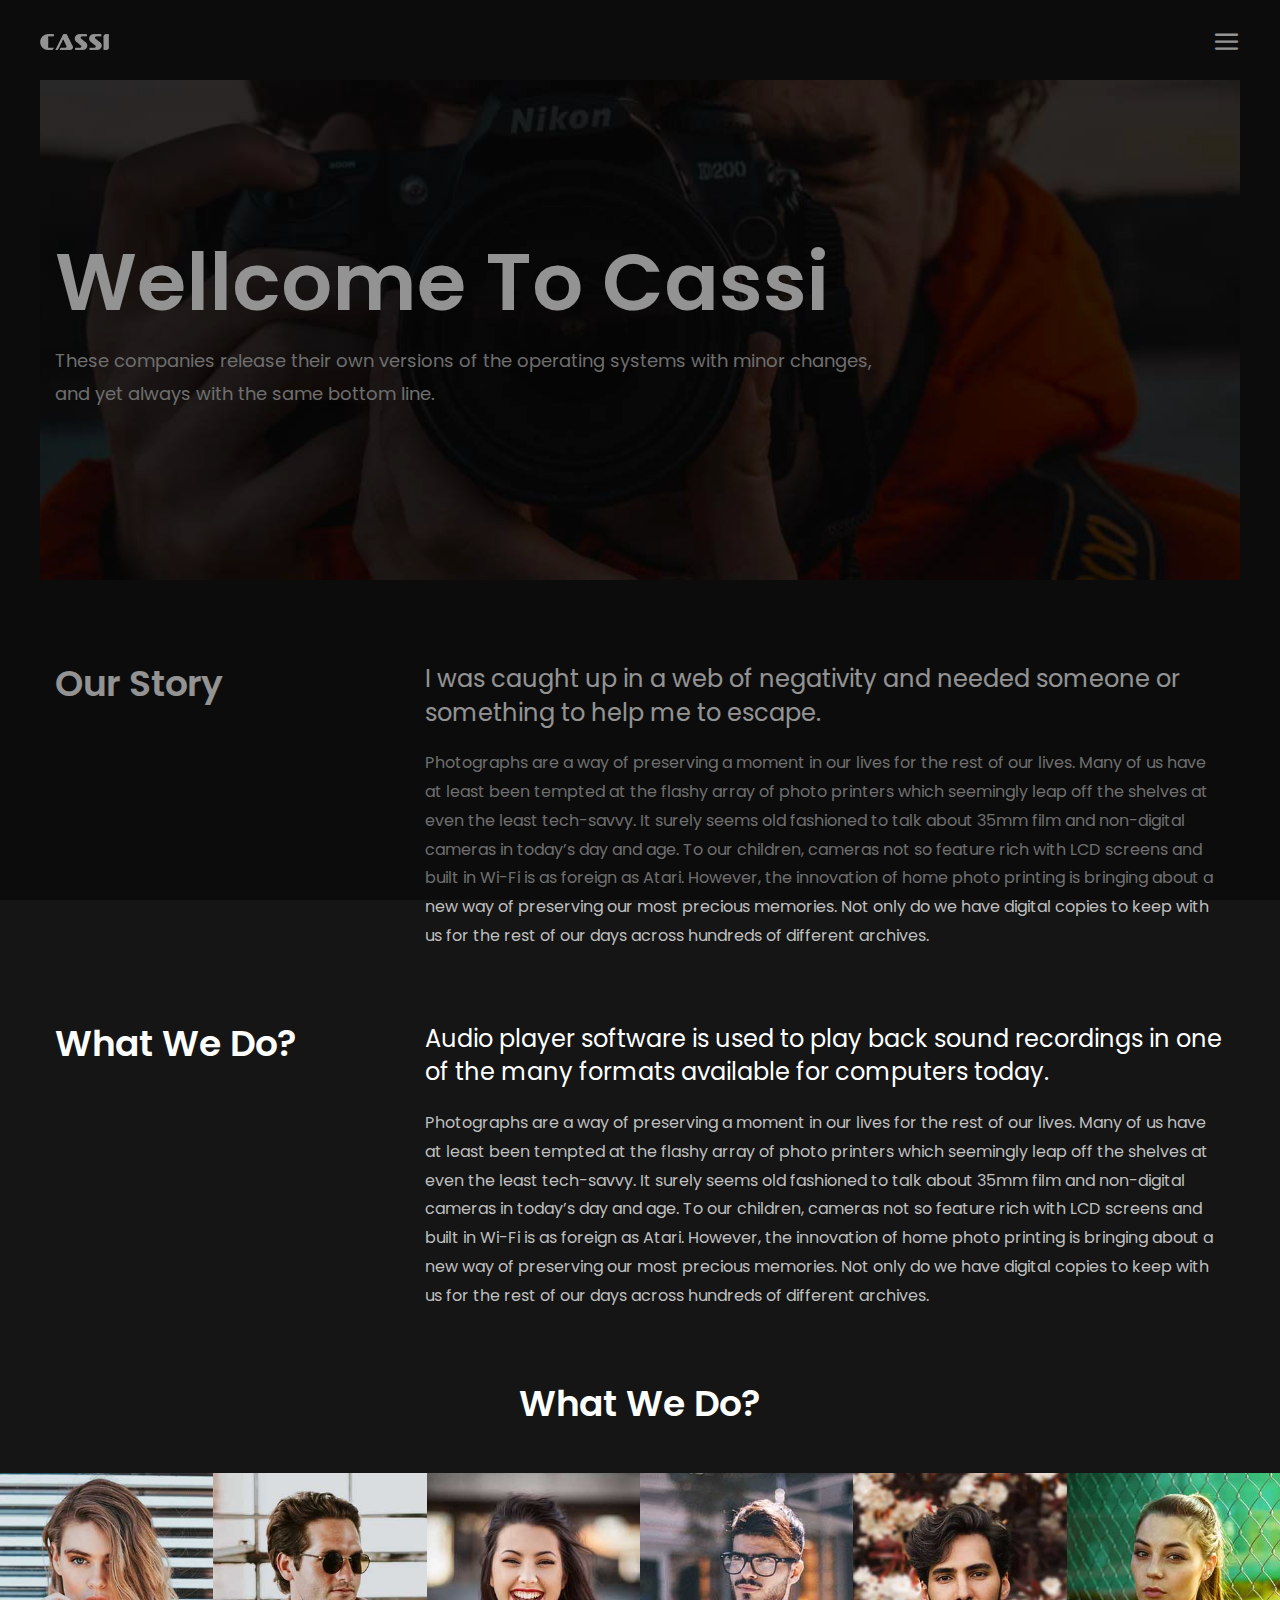
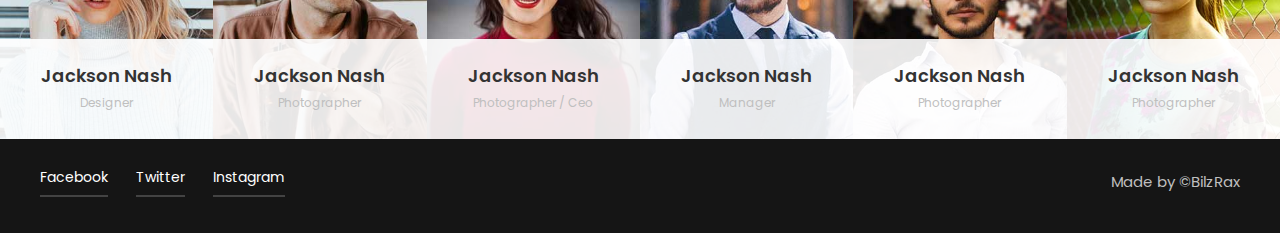
==== about.html @ 98f97e9f "Initial commit" ====
<!DOCTYPE html>
<html lang="zxx">
<head>
	<title>Cassi | Photo Studio HTML Template</title>
	<meta charset="UTF-8">
	<meta name="description" content="Cassi Photo Studio HTML Template">
	<meta name="keywords" content="photo, html">
	<meta name="viewport" content="width=device-width, initial-scale=1.0">
	<!-- Stylesheets -->
	<link rel="stylesheet" href="css/bootstrap.min.css"/>
	<link rel="stylesheet" href="css/font-awesome.min.css"/>
	<link rel="stylesheet" href="css/elegant-icons.css"/>

	<!-- Main Stylesheets -->
	<link rel="stylesheet" href="css/style.css"/>


	<!--[if lt IE 9]>
		<script src="https://oss.maxcdn.com/html5shiv/3.7.2/html5shiv.min.js"></script>
		<script src="https://oss.maxcdn.com/respond/1.4.2/respond.min.js"></script>
	<![endif]-->

</head>
<body>
	<!-- Page Preloder -->
	<div id="preloder">
		<div class="loader"></div>
	</div>

	<!-- Offcanvas Menu Section -->
	<div class="offcanvas-menu-wrapper">
		<div class="menu-header">
			<a href="./index.html" class="site-logo">
				<img src="img/logo.png" alt="">
			</a>
			<div class="menu-switch" id="menu-canvas-close">
				<i class="icon_close"></i>
			</div>
		</div>
		<ul class="main-menu">
			<li><a href="index.html" >Home</a></li>
			<li><a href="gallery.html">Gallery</a></li>
			<li><a href="blog.html">Blog</a></li>
			<li><a href="about.html" class="active">About</a></li>
			<li><a href="contact.html">Contact</a></li>
		</ul>
		<div class="menu-footer">
			<div class="footer-social">
				<a href="#">Facebook</a>
				<a href="#">Twitter</a>
				<a href="#">Instagram</a>
			</div>
			<div class="copyright"><p><!-- Link back to Colorlib can't be removed. Template is licensed under CC BY 3.0. -->
  Copyright &copy;<script>document.write(new Date().getFullYear());</script> All rights reserved | This template is made with <i class="icon-heart color-danger" aria-hidden="true"></i> by <a href="https://colorlib.com" target="_blank">Colorlib</a>
  <!-- Link back to Colorlib can't be removed. Template is licensed under CC BY 3.0. --></p></div>
		</div>
	</div>
	<!-- Offcanvas Menu Section end -->
	
	<!-- Header section -->
	<header class="header-section">
		<a href="./index.html" class="site-logo">
			<img src="img/logo.png" alt="">
		</a>
		<div class="menu-switch" id="menu-canvas-show">
			<i class="icon_menu"></i>
		</div>
	</header>
	<!-- Header section end -->

	<!-- Page top section -->
	<div class="page-top-section">
		<div class="page-top-warp set-bg" data-setbg="img/page-bg-1.jpg">
			<div class="container">
				<div class="row">
					<div class="col-lg-9">
						<h2>Wellcome To Cassi</h2>
						<p>These companies release their own versions of the operating systems with minor changes, and yet always with the same bottom line.</p>
					</div>
				</div>
			</div>
		</div>
	</div>
	<!-- Page top section end -->

	<!-- About section -->
	<section class="about-section">
		<div class="container">
			<div class="row about-item">
				<div class="col-lg-3">
					<h2>Our Story</h2>
				</div>
				<div class="col-lg-9">
					<div class="ai-text">
						<h4>I was caught up in a web of negativity and needed someone or something to help me to escape.</h4>
						<p>Photographs are a way of preserving a moment in our lives for the rest of our lives. Many of us have at least been tempted at the flashy array of photo printers which seemingly leap off the shelves at even the least tech-savvy. It surely seems old fashioned to talk about 35mm film and non-digital cameras in today’s day and age. To our children, cameras not so feature rich with LCD screens and built in Wi-Fi is as foreign as Atari. However, the innovation of home photo printing is bringing about a new way of preserving our most precious memories. Not only do we have digital copies to keep with us for the rest of our days across hundreds of different archives.</p>
					</div>
				</div>
			</div>
			<div class="row about-item">
				<div class="col-lg-3">
					<h2>What We Do?</h2>
				</div>
				<div class="col-lg-9">
					<div class="ai-text">
						<h4>Audio player software is used to play back sound recordings in one of the many formats available for computers today.</h4>
						<p>Photographs are a way of preserving a moment in our lives for the rest of our lives. Many of us have at least been tempted at the flashy array of photo printers which seemingly leap off the shelves at even the least tech-savvy. It surely seems old fashioned to talk about 35mm film and non-digital cameras in today’s day and age. To our children, cameras not so feature rich with LCD screens and built in Wi-Fi is as foreign as Atari. However, the innovation of home photo printing is bringing about a new way of preserving our most precious memories. Not only do we have digital copies to keep with us for the rest of our days across hundreds of different archives.</p>
					</div>
				</div>
			</div>
		</div>
	</section>
	<!-- About section end -->

	<!-- Team section -->
	<section class="team-section">
		<div class="container-fluid">
			<div class="text-center text-white mb-5">
				<h2>What We Do?</h2>
			</div>
			<div class="row">
				<div class="col-xl-2 col-md-4 col-sm-6 p-0">
					<div class="team-item">
						<img src="img/team-1.jpg" alt="">
						<div class="team-meta">
							<div class="tm-text">
								<h5>Jackson Nash</h5>
								<p>Designer</p>
								<div class="tm-social">
									<a href="#"><i class="fa fa-facebook"></i></a>
									<a href="#"><i class="fa fa-twitter"></i></a>
									<a href="#"><i class="fa fa-google-plus"></i></a>
									<a href="#"><i class="fa fa-linkedin"></i></a>
								</div>
							</div>
						</div>
					</div>
				</div>
				<div class="col-xl-2 col-md-4 col-sm-6 p-0">
					<div class="team-item">
						<img src="img/team-2.jpg" alt="">
						<div class="team-meta">
							<div class="tm-text">
								<h5>Jackson Nash</h5>
								<p>Photographer</p>
								<div class="tm-social">
									<a href="#"><i class="fa fa-facebook"></i></a>
									<a href="#"><i class="fa fa-twitter"></i></a>
									<a href="#"><i class="fa fa-google-plus"></i></a>
									<a href="#"><i class="fa fa-linkedin"></i></a>
								</div>
							</div>
						</div>
					</div>
				</div>
				<div class="col-xl-2 col-md-4 col-sm-6 p-0">
					<div class="team-item">
						<img src="img/team-3.jpg" alt="">
						<div class="team-meta">
							<div class="tm-text">
								<h5>Jackson Nash</h5>
								<p>Photographer / Ceo</p>
								<div class="tm-social">
									<a href="#"><i class="fa fa-facebook"></i></a>
									<a href="#"><i class="fa fa-twitter"></i></a>
									<a href="#"><i class="fa fa-google-plus"></i></a>
									<a href="#"><i class="fa fa-linkedin"></i></a>
								</div>
							</div>
						</div>
					</div>
				</div>
				<div class="col-xl-2 col-md-4 col-sm-6 p-0">
					<div class="team-item">
						<img src="img/team-4.jpg" alt="">
						<div class="team-meta">
							<div class="tm-text">
								<h5>Jackson Nash</h5>
								<p>Manager</p>
								<div class="tm-social">
									<a href="#"><i class="fa fa-facebook"></i></a>
									<a href="#"><i class="fa fa-twitter"></i></a>
									<a href="#"><i class="fa fa-google-plus"></i></a>
									<a href="#"><i class="fa fa-linkedin"></i></a>
								</div>
							</div>
						</div>
					</div>
				</div>
				<div class="col-xl-2 col-md-4 col-sm-6 p-0">
					<div class="team-item">
						<img src="img/team-5.jpg" alt="">
						<div class="team-meta">
							<div class="tm-text">
								<h5>Jackson Nash</h5>
								<p>Photographer</p>
								<div class="tm-social">
									<a href="#"><i class="fa fa-facebook"></i></a>
									<a href="#"><i class="fa fa-twitter"></i></a>
									<a href="#"><i class="fa fa-google-plus"></i></a>
									<a href="#"><i class="fa fa-linkedin"></i></a>
								</div>
							</div>
						</div>
					</div>
				</div>
				<div class="col-xl-2 col-md-4 col-sm-6 p-0">
					<div class="team-item">
						<img src="img/team-6.jpg" alt="">
						<div class="team-meta">
							<div class="tm-text">
								<h5>Jackson Nash</h5>
								<p>Photographer</p>
								<div class="tm-social">
									<a href="#"><i class="fa fa-facebook"></i></a>
									<a href="#"><i class="fa fa-twitter"></i></a>
									<a href="#"><i class="fa fa-google-plus"></i></a>
									<a href="#"><i class="fa fa-linkedin"></i></a>
								</div>
							</div>
						</div>
					</div>
				</div>
			</div>
		</div>
	</section>
	<!-- Team section end -->

	<!-- Footer section -->
	<footer class="footer-section">
		<div class="footer-social">
			<a href="#">Facebook</a>
			<a href="#">Twitter</a>
			<a href="#">Instagram</a>
		</div>
		<div class="copyright">
            <p class="text-center text-md-end text-xl-start"> 
                Made by ©BilzRax
              </p>
        </div>
	</footer>
	<!-- Footer section end -->

	<!--====== Javascripts & Jquery ======-->
	<script src="js/vendor/jquery-3.2.1.min.js"></script>
	<script src="js/bootstrap.min.js"></script>
	<script src="js/owl.carousel.min.js"></script>
	<script src="js/masonry.pkgd.min.js"></script>
	<script src="js/main.js"></script>

	</body>
</html>
---- css/elegant-icons.css ----
@font-face {
	font-family: 'ElegantIcons';
	src:url('../icon-fonts/ElegantIcons.eot');
	src:url('../icon-fonts/ElegantIcons.eot?#iefix') format('embedded-opentype'),
		url('../icon-fonts/ElegantIcons.woff') format('woff'),
		url('../icon-fonts/ElegantIcons.ttf') format('truetype'),
		url('../icon-fonts/ElegantIcons.svg#ElegantIcons') format('svg');
	font-weight: normal;
	font-style: normal;
}

/* Use the following CSS code if you want to use data attributes for inserting your icons */
[data-icon]:before {
	font-family: 'ElegantIcons';
	content: attr(data-icon);
	speak: none;
	font-weight: normal;
	font-variant: normal;
	text-transform: none;
	line-height: 1;
	-webkit-font-smoothing: antialiased;
	-moz-osx-font-smoothing: grayscale;
}

/* Use the following CSS code if you want to have a class per icon */
/*
Instead of a list of all class selectors,
you can use the generic selector below, but it's slower:
[class*="your-class-prefix"] {
*/
.arrow_up, .arrow_down, .arrow_left, .arrow_right, .arrow_left-up, .arrow_right-up, .arrow_right-down, .arrow_left-down, .arrow-up-down, .arrow_up-down_alt, .arrow_left-right_alt, .arrow_left-right, .arrow_expand_alt2, .arrow_expand_alt, .arrow_condense, .arrow_expand, .arrow_move, .arrow_carrot-up, .arrow_carrot-down, .arrow_carrot-left, .arrow_carrot-right, .arrow_carrot-2up, .arrow_carrot-2down, .arrow_carrot-2left, .arrow_carrot-2right, .arrow_carrot-up_alt2, .arrow_carrot-down_alt2, .arrow_carrot-left_alt2, .arrow_carrot-right_alt2, .arrow_carrot-2up_alt2, .arrow_carrot-2down_alt2, .arrow_carrot-2left_alt2, .arrow_carrot-2right_alt2, .arrow_triangle-up, .arrow_triangle-down, .arrow_triangle-left, .arrow_triangle-right, .arrow_triangle-up_alt2, .arrow_triangle-down_alt2, .arrow_triangle-left_alt2, .arrow_triangle-right_alt2, .arrow_back, .icon_minus-06, .icon_plus, .icon_close, .icon_check, .icon_minus_alt2, .icon_plus_alt2, .icon_close_alt2, .icon_check_alt2, .icon_zoom-out_alt, .icon_zoom-in_alt, .icon_search, .icon_box-empty, .icon_box-selected, .icon_minus-box, .icon_plus-box, .icon_box-checked, .icon_circle-empty, .icon_circle-slelected, .icon_stop_alt2, .icon_stop, .icon_pause_alt2, .icon_pause, .icon_menu, .icon_menu-square_alt2, .icon_menu-circle_alt2, .icon_ul, .icon_ol, .icon_adjust-horiz, .icon_adjust-vert, .icon_document_alt, .icon_documents_alt, .icon_pencil, .icon_pencil-edit_alt, .icon_pencil-edit, .icon_folder-alt, .icon_folder-open_alt, .icon_folder-add_alt, .icon_info_alt, .icon_error-oct_alt, .icon_error-circle_alt, .icon_error-triangle_alt, .icon_question_alt2, .icon_question, .icon_comment_alt, .icon_chat_alt, .icon_vol-mute_alt, .icon_volume-low_alt, .icon_volume-high_alt, .icon_quotations, .icon_quotations_alt2, .icon_clock_alt, .icon_lock_alt, .icon_lock-open_alt, .icon_key_alt, .icon_cloud_alt, .icon_cloud-upload_alt, .icon_cloud-download_alt, .icon_image, .icon_images, .icon_lightbulb_alt, .icon_gift_alt, .icon_house_alt, .icon_genius, .icon_mobile, .icon_tablet, .icon_laptop, .icon_desktop, .icon_camera_alt, .icon_mail_alt, .icon_cone_alt, .icon_ribbon_alt, .icon_bag_alt, .icon_creditcard, .icon_cart_alt, .icon_paperclip, .icon_tag_alt, .icon_tags_alt, .icon_trash_alt, .icon_cursor_alt, .icon_mic_alt, .icon_compass_alt, .icon_pin_alt, .icon_pushpin_alt, .icon_map_alt, .icon_drawer_alt, .icon_toolbox_alt, .icon_book_alt, .icon_calendar, .icon_film, .icon_table, .icon_contacts_alt, .icon_headphones, .icon_lifesaver, .icon_piechart, .icon_refresh, .icon_link_alt, .icon_link, .icon_loading, .icon_blocked, .icon_archive_alt, .icon_heart_alt, .icon_star_alt, .icon_star-half_alt, .icon_star, .icon_star-half, .icon_tools, .icon_tool, .icon_cog, .icon_cogs, .arrow_up_alt, .arrow_down_alt, .arrow_left_alt, .arrow_right_alt, .arrow_left-up_alt, .arrow_right-up_alt, .arrow_right-down_alt, .arrow_left-down_alt, .arrow_condense_alt, .arrow_expand_alt3, .arrow_carrot_up_alt, .arrow_carrot-down_alt, .arrow_carrot-left_alt, .arrow_carrot-right_alt, .arrow_carrot-2up_alt, .arrow_carrot-2dwnn_alt, .arrow_carrot-2left_alt, .arrow_carrot-2right_alt, .arrow_triangle-up_alt, .arrow_triangle-down_alt, .arrow_triangle-left_alt, .arrow_triangle-right_alt, .icon_minus_alt, .icon_plus_alt, .icon_close_alt, .icon_check_alt, .icon_zoom-out, .icon_zoom-in, .icon_stop_alt, .icon_menu-square_alt, .icon_menu-circle_alt, .icon_document, .icon_documents, .icon_pencil_alt, .icon_folder, .icon_folder-open, .icon_folder-add, .icon_folder_upload, .icon_folder_download, .icon_info, .icon_error-circle, .icon_error-oct, .icon_error-triangle, .icon_question_alt, .icon_comment, .icon_chat, .icon_vol-mute, .icon_volume-low, .icon_volume-high, .icon_quotations_alt, .icon_clock, .icon_lock, .icon_lock-open, .icon_key, .icon_cloud, .icon_cloud-upload, .icon_cloud-download, .icon_lightbulb, .icon_gift, .icon_house, .icon_camera, .icon_mail, .icon_cone, .icon_ribbon, .icon_bag, .icon_cart, .icon_tag, .icon_tags, .icon_trash, .icon_cursor, .icon_mic, .icon_compass, .icon_pin, .icon_pushpin, .icon_map, .icon_drawer, .icon_toolbox, .icon_book, .icon_contacts, .icon_archive, .icon_heart, .icon_profile, .icon_group, .icon_grid-2x2, .icon_grid-3x3, .icon_music, .icon_pause_alt, .icon_phone, .icon_upload, .icon_download, .social_facebook, .social_twitter, .social_pinterest, .social_googleplus, .social_tumblr, .social_tumbleupon, .social_wordpress, .social_instagram, .social_dribbble, .social_vimeo, .social_linkedin, .social_rss, .social_deviantart, .social_share, .social_myspace, .social_skype, .social_youtube, .social_picassa, .social_googledrive, .social_flickr, .social_blogger, .social_spotify, .social_delicious, .social_facebook_circle, .social_twitter_circle, .social_pinterest_circle, .social_googleplus_circle, .social_tumblr_circle, .social_stumbleupon_circle, .social_wordpress_circle, .social_instagram_circle, .social_dribbble_circle, .social_vimeo_circle, .social_linkedin_circle, .social_rss_circle, .social_deviantart_circle, .social_share_circle, .social_myspace_circle, .social_skype_circle, .social_youtube_circle, .social_picassa_circle, .social_googledrive_alt2, .social_flickr_circle, .social_blogger_circle, .social_spotify_circle, .social_delicious_circle, .social_facebook_square, .social_twitter_square, .social_pinterest_square, .social_googleplus_square, .social_tumblr_square, .social_stumbleupon_square, .social_wordpress_square, .social_instagram_square, .social_dribbble_square, .social_vimeo_square, .social_linkedin_square, .social_rss_square, .social_deviantart_square, .social_share_square, .social_myspace_square, .social_skype_square, .social_youtube_square, .social_picassa_square, .social_googledrive_square, .social_flickr_square, .social_blogger_square, .social_spotify_square, .social_delicious_square, .icon_printer, .icon_calulator, .icon_building, .icon_floppy, .icon_drive, .icon_search-2, .icon_id, .icon_id-2, .icon_puzzle, .icon_like, .icon_dislike, .icon_mug, .icon_currency, .icon_wallet, .icon_pens, .icon_easel, .icon_flowchart, .icon_datareport, .icon_briefcase, .icon_shield, .icon_percent, .icon_globe, .icon_globe-2, .icon_target, .icon_hourglass, .icon_balance, .icon_rook, .icon_printer-alt, .icon_calculator_alt, .icon_building_alt, .icon_floppy_alt, .icon_drive_alt, .icon_search_alt, .icon_id_alt, .icon_id-2_alt, .icon_puzzle_alt, .icon_like_alt, .icon_dislike_alt, .icon_mug_alt, .icon_currency_alt, .icon_wallet_alt, .icon_pens_alt, .icon_easel_alt, .icon_flowchart_alt, .icon_datareport_alt, .icon_briefcase_alt, .icon_shield_alt, .icon_percent_alt, .icon_globe_alt, .icon_clipboard {
	font-family: 'ElegantIcons';
	speak: none;
	font-style: normal;
	font-weight: normal;
	font-variant: normal;
	text-transform: none;
	line-height: 1;
	-webkit-font-smoothing: antialiased;
}
.arrow_up:before {
	content: "\21";
}
.arrow_down:before {
	content: "\22";
}
.arrow_left:before {
	content: "\23";
}
.arrow_right:before {
	content: "\24";
}
.arrow_left-up:before {
	content: "\25";
}
.arrow_right-up:before {
	content: "\26";
}
.arrow_right-down:before {
	content: "\27";
}
.arrow_left-down:before {
	content: "\28";
}
.arrow-up-down:before {
	content: "\29";
}
.arrow_up-down_alt:before {
	content: "\2a";
}
.arrow_left-right_alt:before {
	content: "\2b";
}
.arrow_left-right:before {
	content: "\2c";
}
.arrow_expand_alt2:before {
	content: "\2d";
}
.arrow_expand_alt:before {
	content: "\2e";
}
.arrow_condense:before {
	content: "\2f";
}
.arrow_expand:before {
	content: "\30";
}
.arrow_move:before {
	content: "\31";
}
.arrow_carrot-up:before {
	content: "\32";
}
.arrow_carrot-down:before {
	content: "\33";
}
.arrow_carrot-left:before {
	content: "\34";
}
.arrow_carrot-right:before {
	content: "\35";
}
.arrow_carrot-2up:before {
	content: "\36";
}
.arrow_carrot-2down:before {
	content: "\37";
}
.arrow_carrot-2left:before {
	content: "\38";
}
.arrow_carrot-2right:before {
	content: "\39";
}
.arrow_carrot-up_alt2:before {
	content: "\3a";
}
.arrow_carrot-down_alt2:before {
	content: "\3b";
}
.arrow_carrot-left_alt2:before {
	content: "\3c";
}
.arrow_carrot-right_alt2:before {
	content: "\3d";
}
.arrow_carrot-2up_alt2:before {
	content: "\3e";
}
.arrow_carrot-2down_alt2:before {
	content: "\3f";
}
.arrow_carrot-2left_alt2:before {
	content: "\40";
}
.arrow_carrot-2right_alt2:before {
	content: "\41";
}
.arrow_triangle-up:before {
	content: "\42";
}
.arrow_triangle-down:before {
	content: "\43";
}
.arrow_triangle-left:before {
	content: "\44";
}
.arrow_triangle-right:before {
	content: "\45";
}
.arrow_triangle-up_alt2:before {
	content: "\46";
}
.arrow_triangle-down_alt2:before {
	content: "\47";
}
.arrow_triangle-left_alt2:before {
	content: "\48";
}
.arrow_triangle-right_alt2:before {
	content: "\49";
}
.arrow_back:before {
	content: "\4a";
}
.icon_minus-06:before {
	content: "\4b";
}
.icon_plus:before {
	content: "\4c";
}
.icon_close:before {
	content: "\4d";
}
.icon_check:before {
	content: "\4e";
}
.icon_minus_alt2:before {
	content: "\4f";
}
.icon_plus_alt2:before {
	content: "\50";
}
.icon_close_alt2:before {
	content: "\51";
}
.icon_check_alt2:before {
	content: "\52";
}
.icon_zoom-out_alt:before {
	content: "\53";
}
.icon_zoom-in_alt:before {
	content: "\54";
}
.icon_search:before {
	content: "\55";
}
.icon_box-empty:before {
	content: "\56";
}
.icon_box-selected:before {
	content: "\57";
}
.icon_minus-box:before {
	content: "\58";
}
.icon_plus-box:before {
	content: "\59";
}
.icon_box-checked:before {
	content: "\5a";
}
.icon_circle-empty:before {
	content: "\5b";
}
.icon_circle-slelected:before {
	content: "\5c";
}
.icon_stop_alt2:before {
	content: "\5d";
}
.icon_stop:before {
	content: "\5e";
}
.icon_pause_alt2:before {
	content: "\5f";
}
.icon_pause:before {
	content: "\60";
}
.icon_menu:before {
	content: "\61";
}
.icon_menu-square_alt2:before {
	content: "\62";
}
.icon_menu-circle_alt2:before {
	content: "\63";
}
.icon_ul:before {
	content: "\64";
}
.icon_ol:before {
	content: "\65";
}
.icon_adjust-horiz:before {
	content: "\66";
}
.icon_adjust-vert:before {
	content: "\67";
}
.icon_document_alt:before {
	content: "\68";
}
.icon_documents_alt:before {
	content: "\69";
}
.icon_pencil:before {
	content: "\6a";
}
.icon_pencil-edit_alt:before {
	content: "\6b";
}
.icon_pencil-edit:before {
	content: "\6c";
}
.icon_folder-alt:before {
	content: "\6d";
}
.icon_folder-open_alt:before {
	content: "\6e";
}
.icon_folder-add_alt:before {
	content: "\6f";
}
.icon_info_alt:before {
	content: "\70";
}
.icon_error-oct_alt:before {
	content: "\71";
}
.icon_error-circle_alt:before {
	content: "\72";
}
.icon_error-triangle_alt:before {
	content: "\73";
}
.icon_question_alt2:before {
	content: "\74";
}
.icon_question:before {
	content: "\75";
}
.icon_comment_alt:before {
	content: "\76";
}
.icon_chat_alt:before {
	content: "\77";
}
.icon_vol-mute_alt:before {
	content: "\78";
}
.icon_volume-low_alt:before {
	content: "\79";
}
.icon_volume-high_alt:before {
	content: "\7a";
}
.icon_quotations:before {
	content: "\7b";
}
.icon_quotations_alt2:before {
	content: "\7c";
}
.icon_clock_alt:before {
	content: "\7d";
}
.icon_lock_alt:before {
	content: "\7e";
}
.icon_lock-open_alt:before {
	content: "\e000";
}
.icon_key_alt:before {
	content: "\e001";
}
.icon_cloud_alt:before {
	content: "\e002";
}
.icon_cloud-upload_alt:before {
	content: "\e003";
}
.icon_cloud-download_alt:before {
	content: "\e004";
}
.icon_image:before {
	content: "\e005";
}
.icon_images:before {
	content: "\e006";
}
.icon_lightbulb_alt:before {
	content: "\e007";
}
.icon_gift_alt:before {
	content: "\e008";
}
.icon_house_alt:before {
	content: "\e009";
}
.icon_genius:before {
	content: "\e00a";
}
.icon_mobile:before {
	content: "\e00b";
}
.icon_tablet:before {
	content: "\e00c";
}
.icon_laptop:before {
	content: "\e00d";
}
.icon_desktop:before {
	content: "\e00e";
}
.icon_camera_alt:before {
	content: "\e00f";
}
.icon_mail_alt:before {
	content: "\e010";
}
.icon_cone_alt:before {
	content: "\e011";
}
.icon_ribbon_alt:before {
	content: "\e012";
}
.icon_bag_alt:before {
	content: "\e013";
}
.icon_creditcard:before {
	content: "\e014";
}
.icon_cart_alt:before {
	content: "\e015";
}
.icon_paperclip:before {
	content: "\e016";
}
.icon_tag_alt:before {
	content: "\e017";
}
.icon_tags_alt:before {
	content: "\e018";
}
.icon_trash_alt:before {
	content: "\e019";
}
.icon_cursor_alt:before {
	content: "\e01a";
}
.icon_mic_alt:before {
	content: "\e01b";
}
.icon_compass_alt:before {
	content: "\e01c";
}
.icon_pin_alt:before {
	content: "\e01d";
}
.icon_pushpin_alt:before {
	content: "\e01e";
}
.icon_map_alt:before {
	content: "\e01f";
}
.icon_drawer_alt:before {
	content: "\e020";
}
.icon_toolbox_alt:before {
	content: "\e021";
}
.icon_book_alt:before {
	content: "\e022";
}
.icon_calendar:before {
	content: "\e023";
}
.icon_film:before {
	content: "\e024";
}
.icon_table:before {
	content: "\e025";
}
.icon_contacts_alt:before {
	content: "\e026";
}
.icon_headphones:before {
	content: "\e027";
}
.icon_lifesaver:before {
	content: "\e028";
}
.icon_piechart:before {
	content: "\e029";
}
.icon_refresh:before {
	content: "\e02a";
}
.icon_link_alt:before {
	content: "\e02b";
}
.icon_link:before {
	content: "\e02c";
}
.icon_loading:before {
	content: "\e02d";
}
.icon_blocked:before {
	content: "\e02e";
}
.icon_archive_alt:before {
	content: "\e02f";
}
.icon_heart_alt:before {
	content: "\e030";
}
.icon_star_alt:before {
	content: "\e031";
}
.icon_star-half_alt:before {
	content: "\e032";
}
.icon_star:before {
	content: "\e033";
}
.icon_star-half:before {
	content: "\e034";
}
.icon_tools:before {
	content: "\e035";
}
.icon_tool:before {
	content: "\e036";
}
.icon_cog:before {
	content: "\e037";
}
.icon_cogs:before {
	content: "\e038";
}
.arrow_up_alt:before {
	content: "\e039";
}
.arrow_down_alt:before {
	content: "\e03a";
}
.arrow_left_alt:before {
	content: "\e03b";
}
.arrow_right_alt:before {
	content: "\e03c";
}
.arrow_left-up_alt:before {
	content: "\e03d";
}
.arrow_right-up_alt:before {
	content: "\e03e";
}
.arrow_right-down_alt:before {
	content: "\e03f";
}
.arrow_left-down_alt:before {
	content: "\e040";
}
.arrow_condense_alt:before {
	content: "\e041";
}
.arrow_expand_alt3:before {
	content: "\e042";
}
.arrow_carrot_up_alt:before {
	content: "\e043";
}
.arrow_carrot-down_alt:before {
	content: "\e044";
}
.arrow_carrot-left_alt:before {
	content: "\e045";
}
.arrow_carrot-right_alt:before {
	content: "\e046";
}
.arrow_carrot-2up_alt:before {
	content: "\e047";
}
.arrow_carrot-2dwnn_alt:before {
	content: "\e048";
}
.arrow_carrot-2left_alt:before {
	content: "\e049";
}
.arrow_carrot-2right_alt:before {
	content: "\e04a";
}
.arrow_triangle-up_alt:before {
	content: "\e04b";
}
.arrow_triangle-down_alt:before {
	content: "\e04c";
}
.arrow_triangle-left_alt:before {
	content: "\e04d";
}
.arrow_triangle-right_alt:before {
	content: "\e04e";
}
.icon_minus_alt:before {
	content: "\e04f";
}
.icon_plus_alt:before {
	content: "\e050";
}
.icon_close_alt:before {
	content: "\e051";
}
.icon_check_alt:before {
	content: "\e052";
}
.icon_zoom-out:before {
	content: "\e053";
}
.icon_zoom-in:before {
	content: "\e054";
}
.icon_stop_alt:before {
	content: "\e055";
}
.icon_menu-square_alt:before {
	content: "\e056";
}
.icon_menu-circle_alt:before {
	content: "\e057";
}
.icon_document:before {
	content: "\e058";
}
.icon_documents:before {
	content: "\e059";
}
.icon_pencil_alt:before {
	content: "\e05a";
}
.icon_folder:before {
	content: "\e05b";
}
.icon_folder-open:before {
	content: "\e05c";
}
.icon_folder-add:before {
	content: "\e05d";
}
.icon_folder_upload:before {
	content: "\e05e";
}
.icon_folder_download:before {
	content: "\e05f";
}
.icon_info:before {
	content: "\e060";
}
.icon_error-circle:before {
	content: "\e061";
}
.icon_error-oct:before {
	content: "\e062";
}
.icon_error-triangle:before {
	content: "\e063";
}
.icon_question_alt:before {
	content: "\e064";
}
.icon_comment:before {
	content: "\e065";
}
.icon_chat:before {
	content: "\e066";
}
.icon_vol-mute:before {
	content: "\e067";
}
.icon_volume-low:before {
	content: "\e068";
}
.icon_volume-high:before {
	content: "\e069";
}
.icon_quotations_alt:before {
	content: "\e06a";
}
.icon_clock:before {
	content: "\e06b";
}
.icon_lock:before {
	content: "\e06c";
}
.icon_lock-open:before {
	content: "\e06d";
}
.icon_key:before {
	content: "\e06e";
}
.icon_cloud:before {
	content: "\e06f";
}
.icon_cloud-upload:before {
	content: "\e070";
}
.icon_cloud-download:before {
	content: "\e071";
}
.icon_lightbulb:before {
	content: "\e072";
}
.icon_gift:before {
	content: "\e073";
}
.icon_house:before {
	content: "\e074";
}
.icon_camera:before {
	content: "\e075";
}
.icon_mail:before {
	content: "\e076";
}
.icon_cone:before {
	content: "\e077";
}
.icon_ribbon:before {
	content: "\e078";
}
.icon_bag:before {
	content: "\e079";
}
.icon_cart:before {
	content: "\e07a";
}
.icon_tag:before {
	content: "\e07b";
}
.icon_tags:before {
	content: "\e07c";
}
.icon_trash:before {
	content: "\e07d";
}
.icon_cursor:before {
	content: "\e07e";
}
.icon_mic:before {
	content: "\e07f";
}
.icon_compass:before {
	content: "\e080";
}
.icon_pin:before {
	content: "\e081";
}
.icon_pushpin:before {
	content: "\e082";
}
.icon_map:before {
	content: "\e083";
}
.icon_drawer:before {
	content: "\e084";
}
.icon_toolbox:before {
	content: "\e085";
}
.icon_book:before {
	content: "\e086";
}
.icon_contacts:before {
	content: "\e087";
}
.icon_archive:before {
	content: "\e088";
}
.icon_heart:before {
	content: "\e089";
}
.icon_profile:before {
	content: "\e08a";
}
.icon_group:before {
	content: "\e08b";
}
.icon_grid-2x2:before {
	content: "\e08c";
}
.icon_grid-3x3:before {
	content: "\e08d";
}
.icon_music:before {
	content: "\e08e";
}
.icon_pause_alt:before {
	content: "\e08f";
}
.icon_phone:before {
	content: "\e090";
}
.icon_upload:before {
	content: "\e091";
}
.icon_download:before {
	content: "\e092";
}
.social_facebook:before {
	content: "\e093";
}
.social_twitter:before {
	content: "\e094";
}
.social_pinterest:before {
	content: "\e095";
}
.social_googleplus:before {
	content: "\e096";
}
.social_tumblr:before {
	content: "\e097";
}
.social_tumbleupon:before {
	content: "\e098";
}
.social_wordpress:before {
	content: "\e099";
}
.social_instagram:before {
	content: "\e09a";
}
.social_dribbble:before {
	content: "\e09b";
}
.social_vimeo:before {
	content: "\e09c";
}
.social_linkedin:before {
	content: "\e09d";
}
.social_rss:before {
	content: "\e09e";
}
.social_deviantart:before {
	content: "\e09f";
}
.social_share:before {
	content: "\e0a0";
}
.social_myspace:before {
	content: "\e0a1";
}
.social_skype:before {
	content: "\e0a2";
}
.social_youtube:before {
	content: "\e0a3";
}
.social_picassa:before {
	content: "\e0a4";
}
.social_googledrive:before {
	content: "\e0a5";
}
.social_flickr:before {
	content: "\e0a6";
}
.social_blogger:before {
	content: "\e0a7";
}
.social_spotify:before {
	content: "\e0a8";
}
.social_delicious:before {
	content: "\e0a9";
}
.social_facebook_circle:before {
	content: "\e0aa";
}
.social_twitter_circle:before {
	content: "\e0ab";
}
.social_pinterest_circle:before {
	content: "\e0ac";
}
.social_googleplus_circle:before {
	content: "\e0ad";
}
.social_tumblr_circle:before {
	content: "\e0ae";
}
.social_stumbleupon_circle:before {
	content: "\e0af";
}
.social_wordpress_circle:before {
	content: "\e0b0";
}
.social_instagram_circle:before {
	content: "\e0b1";
}
.social_dribbble_circle:before {
	content: "\e0b2";
}
.social_vimeo_circle:before {
	content: "\e0b3";
}
.social_linkedin_circle:before {
	content: "\e0b4";
}
.social_rss_circle:before {
	content: "\e0b5";
}
.social_deviantart_circle:before {
	content: "\e0b6";
}
.social_share_circle:before {
	content: "\e0b7";
}
.social_myspace_circle:before {
	content: "\e0b8";
}
.social_skype_circle:before {
	content: "\e0b9";
}
.social_youtube_circle:before {
	content: "\e0ba";
}
.social_picassa_circle:before {
	content: "\e0bb";
}
.social_googledrive_alt2:before {
	content: "\e0bc";
}
.social_flickr_circle:before {
	content: "\e0bd";
}
.social_blogger_circle:before {
	content: "\e0be";
}
.social_spotify_circle:before {
	content: "\e0bf";
}
.social_delicious_circle:before {
	content: "\e0c0";
}
.social_facebook_square:before {
	content: "\e0c1";
}
.social_twitter_square:before {
	content: "\e0c2";
}
.social_pinterest_square:before {
	content: "\e0c3";
}
.social_googleplus_square:before {
	content: "\e0c4";
}
.social_tumblr_square:before {
	content: "\e0c5";
}
.social_stumbleupon_square:before {
	content: "\e0c6";
}
.social_wordpress_square:before {
	content: "\e0c7";
}
.social_instagram_square:before {
	content: "\e0c8";
}
.social_dribbble_square:before {
	content: "\e0c9";
}
.social_vimeo_square:before {
	content: "\e0ca";
}
.social_linkedin_square:before {
	content: "\e0cb";
}
.social_rss_square:before {
	content: "\e0cc";
}
.social_deviantart_square:before {
	content: "\e0cd";
}
.social_share_square:before {
	content: "\e0ce";
}
.social_myspace_square:before {
	content: "\e0cf";
}
.social_skype_square:before {
	content: "\e0d0";
}
.social_youtube_square:before {
	content: "\e0d1";
}
.social_picassa_square:before {
	content: "\e0d2";
}
.social_googledrive_square:before {
	content: "\e0d3";
}
.social_flickr_square:before {
	content: "\e0d4";
}
.social_blogger_square:before {
	content: "\e0d5";
}
.social_spotify_square:before {
	content: "\e0d6";
}
.social_delicious_square:before {
	content: "\e0d7";
}
.icon_printer:before {
	content: "\e103";
}
.icon_calulator:before {
	content: "\e0ee";
}
.icon_building:before {
	content: "\e0ef";
}
.icon_floppy:before {
	content: "\e0e8";
}
.icon_drive:before {
	content: "\e0ea";
}
.icon_search-2:before {
	content: "\e101";
}
.icon_id:before {
	content: "\e107";
}
.icon_id-2:before {
	content: "\e108";
}
.icon_puzzle:before {
	content: "\e102";
}
.icon_like:before {
	content: "\e106";
}
.icon_dislike:before {
	content: "\e0eb";
}
.icon_mug:before {
	content: "\e105";
}
.icon_currency:before {
	content: "\e0ed";
}
.icon_wallet:before {
	content: "\e100";
}
.icon_pens:before {
	content: "\e104";
}
.icon_easel:before {
	content: "\e0e9";
}
.icon_flowchart:before {
	content: "\e109";
}
.icon_datareport:before {
	content: "\e0ec";
}
.icon_briefcase:before {
	content: "\e0fe";
}
.icon_shield:before {
	content: "\e0f6";
}
.icon_percent:before {
	content: "\e0fb";
}
.icon_globe:before {
	content: "\e0e2";
}
.icon_globe-2:before {
	content: "\e0e3";
}
.icon_target:before {
	content: "\e0f5";
}
.icon_hourglass:before {
	content: "\e0e1";
}
.icon_balance:before {
	content: "\e0ff";
}
.icon_rook:before {
	content: "\e0f8";
}
.icon_printer-alt:before {
	content: "\e0fa";
}
.icon_calculator_alt:before {
	content: "\e0e7";
}
.icon_building_alt:before {
	content: "\e0fd";
}
.icon_floppy_alt:before {
	content: "\e0e4";
}
.icon_drive_alt:before {
	content: "\e0e5";
}
.icon_search_alt:before {
	content: "\e0f7";
}
.icon_id_alt:before {
	content: "\e0e0";
}
.icon_id-2_alt:before {
	content: "\e0fc";
}
.icon_puzzle_alt:before {
	content: "\e0f9";
}
.icon_like_alt:before {
	content: "\e0dd";
}
.icon_dislike_alt:before {
	content: "\e0f1";
}
.icon_mug_alt:before {
	content: "\e0dc";
}
.icon_currency_alt:before {
	content: "\e0f3";
}
.icon_wallet_alt:before {
	content: "\e0d8";
}
.icon_pens_alt:before {
	content: "\e0db";
}
.icon_easel_alt:before {
	content: "\e0f0";
}
.icon_flowchart_alt:before {
	content: "\e0df";
}
.icon_datareport_alt:before {
	content: "\e0f2";
}
.icon_briefcase_alt:before {
	content: "\e0f4";
}
.icon_shield_alt:before {
	content: "\e0d9";
}
.icon_percent_alt:before {
	content: "\e0da";
}
.icon_globe_alt:before {
	content: "\e0de";
}
.icon_clipboard:before {
	content: "\e0e6";
}


	.glyph {
		float: left;
		text-align: center;
		padding: .75em;
		margin: .4em 1.5em .75em 0;
		width: 6em;
text-shadow: none;
	}
        .glyph_big {
        font-size: 128px;
        color: #59c5dc;
        float: left;
        margin-right: 20px;
        }

        .glyph div { padding-bottom: 10px;}

	.glyph input {
		font-family: consolas, monospace;
		font-size: 12px;
		width: 100%;
		text-align: center;
		border: 0;
		box-shadow: 0 0 0 1px #ccc;
		padding: .2em;
                -moz-border-radius: 5px;
                -webkit-border-radius: 5px;
	}
	.centered {
		margin-left: auto;
		margin-right: auto;
	}
	.glyph .fs1 {
		font-size: 2em;
	}
---- css/style.css ----
/* =================================
------------------------------------
  Cassi | Photo Studio HTML Template
  Version: 1.0
 ------------------------------------
 ====================================*/

/*----------------------------------------*/

/* Template default CSS
/*----------------------------------------*/

@import url("https://fonts.googleapis.com/css?family=Poppins:300,300i,400,400i,500,500i,600,600i,700,700i&display=swap");
@import url("https://fonts.googleapis.com/css?family=Roboto:400,400i,700&display=swap");
html, body {
	height: 100%;
	font-family: "Poppins", sans-serif;
	-webkit-font-smoothing: antialiased;
	background: #151515;
}
h1, h2, h3, h4, h5, h6 {
	margin: 0;
	color: #333333;
	font-weight: 600;
}
h1 {
	font-size: 70px;
}
h2 {
	font-size: 36px;
}
h3 {
	font-size: 30px;
}
h4 {
	font-size: 24px;
}
h5 {
	font-size: 18px;
}
h6 {
	font-size: 16px;
}
p {
	font-size: 15px;
	color: #bfbfbf;
	line-height: 1.8;
}
img {
	max-width: 100%;
}
input:focus, select:focus, button:focus, textarea:focus {
	outline: none;
}
a:hover, a:focus {
	text-decoration: none;
	outline: none;
}
ul, ol {
	padding: 0;
	margin: 0;
}
@media (min-width: 1200px) {
	.container {
		max-width: 1200px;
	}
}
/*---------------------
   Helper CSS
 -----------------------*/

.section-title {
	text-align: center;
	margin-bottom: 55px;
}
.section-title img {
	margin-bottom: 15px;
}
.section-title h2 {
	font-weight: 400;
	font-size: 38px;
	text-transform: uppercase;
}
.section-title p {
	padding-top: 15px;
	margin-bottom: 0;
}
.set-bg {
	background-repeat: no-repeat;
	background-size: cover;
	background-position: top center;
}
.spad {
	padding-top: 110px;
	padding-bottom: 105px;
}
.text-white h1, .text-white h2, .text-white h3, .text-white h4, .text-white h5, .text-white h6, .text-white p, .text-white span, .text-white li, .text-white a {
	color: #fff;
}
/*---------------------
  Commom elements
-----------------------*/

.site-btn {
	display: inline-block;
	font-size: 16px;
	padding: 17px 25px;
	min-width: 170px;
	color: #fff;
	background: #242deb;
	line-height: 1;
	letter-spacing: 1px;
	text-transform: uppercase;
	text-align: center;
	font-weight: 500;
	border: none;
	border-radius: 2px;
}
.site-btn i {
	font-size: 24px;
	position: relative;
	top: 5px;
	margin-left: 4px;
}
.site-btn:hover {
	color: #fff;
}
/* Preloder */

#preloder {
	position: fixed;
	width: 100%;
	height: 100%;
	top: 0;
	left: 0;
	z-index: 999999;
	background: #000;
}
.loader {
	width: 40px;
	height: 40px;
	position: absolute;
	top: 50%;
	left: 50%;
	margin-top: -13px;
	margin-left: -13px;
	border-radius: 60px;
	animation: loader 0.8s linear infinite;
	-webkit-animation: loader 0.8s linear infinite;
}
@keyframes loader {
	0% {
		-webkit-transform: rotate(0deg);
		transform: rotate(0deg);
		border: 4px solid #f44336;
		border-left-color: transparent;
	}
	50% {
		-webkit-transform: rotate(180deg);
		transform: rotate(180deg);
		border: 4px solid #673ab7;
		border-left-color: transparent;
	}
	100% {
		-webkit-transform: rotate(360deg);
		transform: rotate(360deg);
		border: 4px solid #f44336;
		border-left-color: transparent;
	}
}
@-webkit-keyframes loader {
	0% {
		-webkit-transform: rotate(0deg);
		border: 4px solid #f44336;
		border-left-color: transparent;
	}
	50% {
		-webkit-transform: rotate(180deg);
		border: 4px solid #673ab7;
		border-left-color: transparent;
	}
	100% {
		-webkit-transform: rotate(360deg);
		border: 4px solid #f44336;
		border-left-color: transparent;
	}
}
.offcanvas-menu-wrapper {
	display: none;
	position: fixed;
	width: 100%;
	height: 100%;
	left: 0;
	top: 0;
	background: #151515;
	z-index: 9999;
	align-items: center;
	justify-content: center;
}
.offcanvas-menu-wrapper .menu-switch {
	position: relative;
	top: 50px;
	opacity: 0;
	filter: alpha(opacity=0);
}
.menu-header {
	position: absolute;
	width: 100%;
	top: 0;
	left: 0;
	padding: 24px 35px 14px 40px;
}
.main-menu {
	list-style: none;
	display: inline-block;
	text-align: center;
}
.main-menu li {
	display: block;
	margin-bottom: 15px;
	position: relative;
	top: 50px;
	opacity: 0;
	filter: alpha(opacity=0);
}
.main-menu li:nth-child(5) {
	-webkit-transition: all 0.5s ease 0s;
	-moz-transition: all 0.5s ease 0s;
	-o-transition: all 0.5s ease 0s;
	transition: all 0.5s ease 0s;
}
.main-menu li:nth-child(4) {
	-webkit-transition: all 0.5s ease 0.2s;
	-moz-transition: all 0.5s ease 0.2s;
	-o-transition: all 0.5s ease 0.2s;
	transition: all 0.5s ease 0.2s;
}
.main-menu li:nth-child(3) {
	-webkit-transition: all 0.5s ease 0.4s;
	-moz-transition: all 0.5s ease 0.4s;
	-o-transition: all 0.5s ease 0.4s;
	transition: all 0.5s ease 0.4s;
}
.main-menu li:nth-child(2) {
	-webkit-transition: all 0.5s ease 0.6s;
	-moz-transition: all 0.5s ease 0.6s;
	-o-transition: all 0.5s ease 0.6s;
	transition: all 0.5s ease 0.6s;
}
.main-menu li:nth-child(1) {
	-webkit-transition: all 0.5s ease 0.8s;
	-moz-transition: all 0.5s ease 0.8s;
	-o-transition: all 0.5s ease 0.8s;
	transition: all 0.5s ease 0.8s;
}
.main-menu li:last-child {
	margin-bottom: 0;
}
.main-menu li a {
	font-size: 48px;
	font-weight: 700;
	color: #fff;
	font-family: "Roboto", sans-serif;
	transition: all 0.3s;
}
@media (max-width: 576px) {
	.main-menu li a {
		font-size: 30px;
	}
}
.main-menu li a:hover, .main-menu li a.active {
	color: #242deb;
}
.menu-footer {
	padding: 26px 40px 22px;
	position: absolute;
	width: 100%;
	left: 0;
	bottom: 0;
}
@media only screen and (min-width: 576px) and (max-width: 767px), (max-width: 576px) {
	.menu-footer {
		display: none;
	}
}
.active .menu-switch {
	top: 0;
	opacity: 1;
	filter: alpha(opacity=100);
	-webkit-transition: all 0.5s ease 0.2s;
	-moz-transition: all 0.5s ease 0.2s;
	-o-transition: all 0.5s ease 0.2s;
	transition: all 0.5s ease 0.2s;
}
.active .main-menu li {
	top: 0;
	opacity: 1;
	filter: alpha(opacity=100);
}
.active .main-menu li:nth-child(1) {
	-webkit-transition: all 0.5s ease 0s;
	-moz-transition: all 0.5s ease 0s;
	-o-transition: all 0.5s ease 0s;
	transition: all 0.5s ease 0s;
}
.active .main-menu li:nth-child(2) {
	-webkit-transition: all 0.5s ease 0.2s;
	-moz-transition: all 0.5s ease 0.2s;
	-o-transition: all 0.5s ease 0.2s;
	transition: all 0.5s ease 0.2s;
}
.active .main-menu li:nth-child(3) {
	-webkit-transition: all 0.5s ease 0.4s;
	-moz-transition: all 0.5s ease 0.4s;
	-o-transition: all 0.5s ease 0.4s;
	transition: all 0.5s ease 0.4s;
}
.active .main-menu li:nth-child(4) {
	-webkit-transition: all 0.5s ease 0.6s;
	-moz-transition: all 0.5s ease 0.6s;
	-o-transition: all 0.5s ease 0.6s;
	transition: all 0.5s ease 0.6s;
}
.active .main-menu li:nth-child(5) {
	-webkit-transition: all 0.5s ease 0.8s;
	-moz-transition: all 0.5s ease 0.8s;
	-o-transition: all 0.5s ease 0.8s;
	transition: all 0.5s ease 0.8s;
}
/*---------------------
   Header section
 -----------------------*/

.header-section {
	padding: 24px 35px 14px 40px;
	overflow: hidden;
}
.site-logo {
	display: inline-block;
	padding-top: 5px;
}
.menu-switch {
	float: right;
	cursor: pointer;
}
.menu-switch i {
	color: #fff;
	font-size: 37px;
	line-height: 37px;
}
/*---------------------
   Hero section
 -----------------------*/

@media only screen and (min-width: 768px) and (max-width: 991px) {
	.hero-section {
		padding: 0 40px;
	}
}
.hero-slider .owl-nav {
	position: absolute;
	right: 30px;
	bottom: 30px;
}
@media only screen and (min-width: 576px) and (max-width: 767px), (max-width: 576px) {
	.hero-slider .owl-nav {
		right: calc(50% - 51px);
		bottom: 50px;
	}
}
.hero-slider .owl-nav button.owl-prev, .hero-slider .owl-nav button.owl-next {
	display: inline-block;
	width: 46px;
	height: 46px;
	border: 1px solid #fff;
	color: #fff;
	font-size: 20px;
	padding-top: 6px !important;
	border-radius: 1px;
	-webkit-transition: all 0.4s;
	-moz-transition: all 0.4s;
	-o-transition: all 0.4s;
	transition: all 0.4s;
}
.hero-slider .owl-nav button.owl-prev:hover, .hero-slider .owl-nav button.owl-next:hover {
	background: #242deb;
	border-color: #242deb;
}
.hero-slider .owl-nav button.owl-prev {
	margin-right: 10px;
}
.hero-item {
	position: relative;
	display: flex;
	align-items: center;
}
.hero-text {
	position: relative;
	padding-left: 80px;
	max-width: 595px;
	z-index: 5;
}
@media only screen and (min-width: 576px) and (max-width: 767px), (max-width: 576px) {
	.hero-text {
		padding: 100px 20px 150px;
		text-align: center;
		margin: 0 auto;
	}
}
.hero-text .ht-cata {
	display: inline-block;
	padding: 5px 18px 4px;
	margin-bottom: 20px;
	font-weight: 500;
	font-size: 14px;
	text-transform: uppercase;
	letter-spacing: 2px;
	color: #fff;
	background: #242deb;
	position: relative;
	opacity: 0;
	filter: alpha(opacity=0);
	top: 50px;
}
.hero-text h2 {
	font-size: 80px;
	color: #fff;
	margin-bottom: 30px;
	position: relative;
	opacity: 0;
	filter: alpha(opacity=0);
	top: 50px;
}
@media only screen and (min-width: 576px) and (max-width: 767px) {
	.hero-text h2 {
		font-size: 60px;
	}
}
@media (max-width: 576px) {
	.hero-text h2 {
		font-size: 40px;
	}
}
.hero-text p {
	font-size: 18px;
	margin-bottom: 35px;
	position: relative;
	opacity: 0;
	filter: alpha(opacity=0);
	top: 50px;
}
.hero-text .ht-btn {
	color: #fff;
	font-size: 16px;
	font-weight: 500;
	text-transform: uppercase;
	letter-spacing: 1px;
	position: relative;
	opacity: 0;
	filter: alpha(opacity=0);
	top: 50px;
}
.hero-text .ht-btn i {
	font-size: 24px;
	position: relative;
	top: 5px;
	color: #242deb;
	margin-left: 5px;
}
.hi-bg {
	position: absolute;
	height: 100%;
	width: calc(100% - 650px);
	top: 0;
	right: 0;
}
@media only screen and (min-width: 768px) and (max-width: 991px), only screen and (min-width: 576px) and (max-width: 767px), (max-width: 576px) {
	.hi-bg {
		width: 100%;
		right: auto;
		left: 0;
	}
	.hi-bg:after {
		position: absolute;
		content: "";
		width: 100%;
		height: 100%;
		left: 0;
		top: 0;
		background: #000;
		opacity: 0.8;
		filter: alpha(opacity=80);
	}
}
.owl-item.active .hero-text h2, .owl-item.active .hero-text p, .owl-item.active .hero-text .ht-cata, .owl-item.active .hero-text .ht-btn {
	top: 0;
	opacity: 1;
	filter: alpha(opacity=100);
}
.owl-item.active .hero-text .ht-cata {
	-webkit-transition: all 0.5s ease 0.4s;
	-moz-transition: all 0.5s ease 0.4s;
	-o-transition: all 0.5s ease 0.4s;
	transition: all 0.5s ease 0.4s;
}
.owl-item.active .hero-text h2 {
	-webkit-transition: all 0.5s ease 0.6s;
	-moz-transition: all 0.5s ease 0.6s;
	-o-transition: all 0.5s ease 0.6s;
	transition: all 0.5s ease 0.6s;
}
.owl-item.active .hero-text p {
	-webkit-transition: all 0.5s ease 0.8s;
	-moz-transition: all 0.5s ease 0.8s;
	-o-transition: all 0.5s ease 0.8s;
	transition: all 0.5s ease 0.8s;
}
.owl-item.active .hero-text .ht-btn {
	-webkit-transition: all 0.5s ease 1s;
	-moz-transition: all 0.5s ease 1s;
	-o-transition: all 0.5s ease 1s;
	transition: all 0.5s ease 1s;
}
/*---------------------
   Footer section
 -----------------------*/

.footer-section {
	padding: 26px 40px 22px;
	overflow: hidden;
}
@media only screen and (min-width: 576px) and (max-width: 767px), (max-width: 576px) {
	.footer-section {
		text-align: center;
	}
}
.footer-social {
	display: inline-block;
}
.footer-social a {
	display: inline-block;
	font-size: 14px;
	color: #fff;
	margin-right: 24px;
	padding-bottom: 7px;
	position: relative;
	-webkit-transition: all 0.4s;
	-moz-transition: all 0.4s;
	-o-transition: all 0.4s;
	transition: all 0.4s;
	border-bottom: 2px solid rgba(255, 255, 255, 0.2);
}
.footer-social a:last-child {
	margin-right: 0;
}
.footer-social a:after {
	position: absolute;
	content: "";
	width: 0;
	height: 2px;
	left: 0;
	bottom: -2px;
	background: #242deb;
	-webkit-transition: all 0.4s;
	-moz-transition: all 0.4s;
	-o-transition: all 0.4s;
	transition: all 0.4s;
}
.footer-social a:hover:after {
	width: 100%;
}
.copyright {
	float: right;
	color: #969696;
	padding-top: 3px;
}
.copyright a {
	color: #969696;
}
.copyright a:hover {
	text-decoration: underline;
}
.copyright i {
	color: #c11;
}
@media only screen and (min-width: 576px) and (max-width: 767px), (max-width: 576px) {
	.copyright {
		float: none;
		padding-top: 15px;
	}
}
/*------------------
   About page
 ------------------*/

.page-top-section {
	padding: 0 40px;
}
.page-top-warp {
	height: 500px;
	display: flex;
	align-items: center;
	justify-content: center;
}
.page-top-warp h2 {
	font-size: 80px;
	font-weight: 600;
	color: #fff;
	margin-bottom: 15px;
}
@media only screen and (min-width: 768px) and (max-width: 991px), only screen and (min-width: 576px) and (max-width: 767px) {
	.page-top-warp h2 {
		font-size: 60px;
	}
}
@media (max-width: 576px) {
	.page-top-warp h2 {
		font-size: 40px;
	}
}
.page-top-warp p {
	font-size: 18px;
	padding-right: 50px;
}
@media only screen and (min-width: 576px) and (max-width: 767px), (max-width: 576px) {
	.page-top-warp p {
		padding-right: 0;
	}
}
.about-section {
	padding-top: 82px;
}
.about-item {
	margin-bottom: 55px;
}
.about-item .ai-text {
	padding-left: 70px;
}
@media only screen and (min-width: 768px) and (max-width: 991px), only screen and (min-width: 576px) and (max-width: 767px), (max-width: 576px) {
	.about-item .ai-text {
		padding-left: 0;
	}
}
.about-item h2 {
	color: #fff;
	margin-bottom: 40px;
}
.about-item h4 {
	color: #fff;
	font-weight: 400;
	margin-bottom: 20px;
	line-height: 1.4;
}
.about-item p {
	font-size: 16px;
}
.team-item {
	position: relative;
	overflow: hidden;
}
.team-item img {
	min-width: 100%;
}
.team-item:hover .team-meta {
	height: 100%;
	background: rgba(19, 29, 220, 0.7);
}
.team-item:hover .team-meta h5, .team-item:hover .team-meta p {
	color: #fff;
}
.team-item:hover .tm-social {
	position: relative;
	visibility: visible;
	padding-top: 30px;
	opacity: 1;
	filter: alpha(opacity=100);
}
.team-meta {
	position: absolute;
	left: 0;
	bottom: 0;
	width: 100%;
	height: 100px;
	padding: 27px 0 26px;
	text-align: center;
	display: flex;
	align-items: center;
	justify-content: center;
	background: rgba(255, 255, 255, 0.9);
	transition: all 0.4s;
}
.team-meta h5 {
	font-weight: 600;
	margin-bottom: 5px;
}
.team-meta p {
	font-size: 12px;
	margin-bottom: 0;
}
.team-meta .tm-social {
	padding-top: 0;
	visibility: hidden;
	position: absolute;
	width: 100%;
	left: 0;
	opacity: 0;
	filter: alpha(opacity=0);
	-webkit-transition: all 0.4s;
	-moz-transition: all 0.4s;
	-o-transition: all 0.4s;
	transition: all 0.4s;
}
.team-meta .tm-social a {
	color: #fff;
	width: 30px;
	height: 30px;
	padding-top: 5px;
	margin: 0 5px;
	font-size: 14px;
	display: inline-block;
	border-radius: 50%;
	-webkit-transition: all 0.4s;
	-moz-transition: all 0.4s;
	-o-transition: all 0.4s;
	transition: all 0.4s;
}
.team-meta .tm-social a:hover {
	color: #242deb;
	background: #fff;
}
/*------------------
   Gallery page
 ------------------*/

.gallery-section {
	padding: 0 40px 80px;
}
.gallery-item {
	display: block;
	position: relative;
	overflow: hidden;
	margin-bottom: 30px;
}
.gallery-item img {
	min-width: 100%;
}
.gallery-item:after {
	position: absolute;
	content: "";
	width: 100%;
	height: 200px;
	left: 0;
	bottom: 0;
	opacity: 0;
	filter: alpha(opacity=0);
	background: black;
	background: -moz-linear-gradient(180deg, rgba(0, 0, 0, 0) 0%, black 46%);
	background: -webkit-linear-gradient(180deg, rgba(0, 0, 0, 0) 0%, black 46%);
	background: linear-gradient(180deg, rgba(0, 0, 0, 0) 0%, black 46%);
	filter: progid:DXImageTransform.Microsoft.gradient(startColorstr="#000000", endColorstr="#000000", GradientType=1);
	z-index: 1;
	-webkit-transition: all 0.4s;
	-moz-transition: all 0.4s;
	-o-transition: all 0.4s;
	transition: all 0.4s;
}
.gallery-item .gi-text {
	position: absolute;
	text-align: center;
	width: 100%;
	left: 0;
	bottom: 50px;
	padding: 0 15px;
	z-index: 2;
	opacity: 0;
	filter: alpha(opacity=0);
	-webkit-transition: all 0.4s;
	-moz-transition: all 0.4s;
	-o-transition: all 0.4s;
	transition: all 0.4s;
}
.gallery-item .gi-text h4 {
	color: #fff;
	margin-bottom: 50px;
	-webkit-transition: all 0.4s;
	-moz-transition: all 0.4s;
	-o-transition: all 0.4s;
	transition: all 0.4s;
}
.gallery-item .gi-text p {
	color: #fff;
	text-transform: uppercase;
}
.gallery-item:hover:after {
	opacity: 0.6;
	filter: alpha(opacity=60);
}
.gallery-item:hover .gi-text {
	bottom: 0;
	opacity: 1;
	filter: alpha(opacity=100);
}
.gallery-item:hover .gi-text h4 {
	margin-bottom: 5px;
}
.fr-position-outside {
	left: 0;
	top: 0;
	right: auto;
	bottom: auto;
}
.fr-position-text {
	color: #fff;
}
.fr-window-skin-fresco.fr-window-ui-outside .fr-close-background, .fr-window-skin-fresco.fr-window-ui-outside .fr-close:hover .fr-close-background {
	background-color: transparent;
}
.fr-thumbnail-active {
	border: 2px solid #242deb;
}
/*----------------
   Blog Page
 ----------------*/

.blog-section {
	padding: 0 40px;
}
@media (max-width: 576px) {
	.blog-section {
		padding: 0 20px;
	}
}
.feature-blog {
	height: 800px;
	display: flex;
	align-items: center;
	justify-content: center;
	margin-bottom: 20px;
}
@media (max-width: 576px) {
	.feature-blog {
		height: auto;
		padding: 120px 0;
	}
}
.feature-blog .fb-cata {
	display: inline-block;
	padding: 5px 18px 4px;
	margin-bottom: 20px;
	font-weight: 500;
	font-size: 14px;
	text-transform: uppercase;
	letter-spacing: 2px;
	color: #fff;
	background: #242deb;
}
.feature-blog h2 {
	font-size: 80px;
	color: #fff;
	margin-bottom: 30px;
	position: relative;
}
@media only screen and (min-width: 992px) and (max-width: 1200px) {
	.feature-blog h2 {
		font-size: 65px;
	}
}
@media only screen and (min-width: 768px) and (max-width: 991px), only screen and (min-width: 576px) and (max-width: 767px) {
	.feature-blog h2 {
		font-size: 50px;
	}
}
@media (max-width: 576px) {
	.feature-blog h2 {
		font-size: 40px;
	}
}
.feature-blog p {
	font-size: 18px;
	margin-bottom: 35px;
	position: relative;
	max-width: 515px;
}
.feature-blog .site-btn {
	min-width: 190px;
	padding-top: 8px;
}
.blog-post-items {
	margin: 0 -10px -20px;
	overflow: hidden;
}
.blog-item {
	height: 430px;
	margin-bottom: 19px;
	position: relative;
}
.blog-item .blog-text {
	position: absolute;
	left: 0;
	bottom: 35px;
	padding: 0 30px;
}
.blog-item .blog-text .bi-cata {
	display: inline-block;
	font-size: 12px;
	font-weight: 500;
	padding: 3px 13px;
	margin-bottom: 20px;
	text-transform: uppercase;
	text-align: center;
	letter-spacing: 2px;
	color: #fff;
	background: #242deb;
}
.blog-item .blog-text h6 {
	font-size: 20px;
	line-height: 1.4;
}
.blog-item .blog-text h6 a {
	color: #fff;
}
.blog-item .blog-text h6 a:hover {
	text-decoration: underline;
}
.blog-col {
	float: left;
	width: 33%;
	padding: 0 10px;
}
@media only screen and (min-width: 992px) and (max-width: 1200px) {
	.blog-col {
		width: 25%;
	}
}
@media only screen and (min-width: 768px) and (max-width: 991px) {
	.blog-col {
		width: 50%;
	}
}
@media only screen and (min-width: 576px) and (max-width: 767px), (max-width: 576px) {
	.blog-col {
		width: 100%;
	}
}
.blog-col.bc-sm {
	width: 21%;
}
@media only screen and (min-width: 992px) and (max-width: 1200px) {
	.blog-col.bc-sm {
		width: 25%;
	}
}
@media only screen and (min-width: 768px) and (max-width: 991px) {
	.blog-col.bc-sm {
		width: 50%;
	}
}
@media only screen and (min-width: 576px) and (max-width: 767px), (max-width: 576px) {
	.blog-col.bc-sm {
		width: 100%;
	}
}
.blog-col.bc-md {
	width: 25%;
}
@media only screen and (min-width: 768px) and (max-width: 991px) {
	.blog-col.bc-md {
		width: 50%;
	}
}
@media only screen and (min-width: 576px) and (max-width: 767px), (max-width: 576px) {
	.blog-col.bc-md {
		width: 100%;
	}
}
.blog-col.bc-big {
	width: 42%;
}
@media only screen and (min-width: 992px) and (max-width: 1200px), only screen and (min-width: 768px) and (max-width: 991px) {
	.blog-col.bc-big {
		width: 50%;
	}
}
@media only screen and (min-width: 576px) and (max-width: 767px), (max-width: 576px) {
	.blog-col.bc-big {
		width: 100%;
	}
}
/*-------------------
   Blog Single Page
 --------------------*/

.blog-single-section {
	padding: 0 40px;
}
@media (max-width: 576px) {
	.blog-single-section {
		padding: 0 20px;
	}
}
.blog-single-header {
	height: 800px;
	display: flex;
	align-items: center;
	justify-content: center;
	margin-bottom: 70px;
	text-align: center;
}
@media (max-width: 576px) {
	.blog-single-header {
		height: auto;
		padding: 120px 0;
	}
}
.blog-single-header .fb-cata {
	display: inline-block;
	padding: 5px 18px 4px;
	margin-bottom: 20px;
	font-weight: 500;
	font-size: 14px;
	text-transform: uppercase;
	letter-spacing: 2px;
	color: #fff;
	background: #242deb;
}
.blog-single-header h2 {
	font-size: 80px;
	color: #fff;
	margin-bottom: 25px;
	position: relative;
}
@media only screen and (min-width: 992px) and (max-width: 1200px) {
	.blog-single-header h2 {
		font-size: 65px;
	}
}
@media only screen and (min-width: 768px) and (max-width: 991px), only screen and (min-width: 576px) and (max-width: 767px) {
	.blog-single-header h2 {
		font-size: 50px;
	}
}
@media (max-width: 576px) {
	.blog-single-header h2 {
		font-size: 40px;
	}
}
.bs-metas .bs-meta {
	display: inline-block;
	font-size: 18px;
	color: #fff;
	padding-right: 25px;
	margin-right: 20px;
	position: relative;
}
.bs-metas .bs-meta a {
	color: #fff;
}
.bs-metas .bs-meta:after {
	position: absolute;
	content: "|";
	right: 0;
	top: 1px;
	font-size: 18px;
	color: #6e6e6e;
}
.bs-metas .bs-meta:last-child {
	margin-right: 0;
	padding-right: 0;
}
.bs-metas .bs-meta:last-child:after {
	display: none;
}
.blog-content p {
	font-size: 18px;
	margin-bottom: 10px;
}
.blog-content .blog-gellery {
	padding-top: 60px;
	margin-bottom: 40px;
}
.blog-content .blog-gellery a {
	display: block;
}
.blog-content .blog-gellery img {
	margin-bottom: 30px;
	min-width: 100%;
}
.blog-content .post-cata {
	display: inline-block;
	font-size: 12px;
	font-weight: 500;
	padding: 6px 13px;
	margin-bottom: 10px;
	margin-right: 16px;
	text-transform: uppercase;
	text-align: center;
	letter-spacing: 2px;
	color: #fff;
	background: #242deb;
}
.blog-content .post-share span {
	display: inline-block;
	font-size: 14px;
	margin-right: 20px;
	color: #969696;
}
.blog-content .post-share a {
	display: inline-block;
	font-size: 14px;
	margin-right: 15px;
	color: #969696;
	padding: 0 2px;
}
.blog-content .post-share a:hover {
	color: #242deb;
}
.recent-blog.blog-item {
	height: 352px;
	display: flex;
	align-items: center;
	padding: 0 80px;
	margin-bottom: 0;
}
@media (max-width: 576px), only screen and (min-width: 768px) and (max-width: 991px) {
	.recent-blog.blog-item {
		padding: 0;
	}
}
.recent-blog.blog-item .blog-text {
	position: relative;
	bottom: 0;
	max-width: 655px;
}
.comment-title {
	color: #fff;
	margin-bottom: 30px;
	padding-top: 80px;
}
.comment-form {
	margin-bottom: 60px;
}
.comment-form input, .comment-form textarea {
	width: 100%;
	height: 50px;
	padding: 0 20px;
	font-size: 16px;
	color: #969696;
	margin-bottom: 20px;
	border: 1px solid #131313;
	border-radius: 1px;
	background: #2d2d2d;
}
.comment-form input:focus, .comment-form textarea:focus {
	background: #fff;
}
.comment-form textarea {
	height: 200px;
	padding: 18px 20px 10px;
	resize: none;
}
.comment-form .site-btn {
	padding: 15px 25px;
	min-width: 180px;
	line-height: 1.1;
	font-size: 12px;
	letter-spacing: 2px;
	border: 1px solid #000000;
}
/*----------------
   Contact Page
 ----------------*/

.contact-section {
	padding: 0 40px;
}
@media (max-width: 576px) {
	.contact-section {
		padding: 0 20px;
	}
}
.contact-section .contact-warp {
	padding: 163px 0;
	position: relative;
}
.contact-section .contact-warp:after {
	position: absolute;
	content: "";
	width: 100%;
	height: 100%;
	left: 0;
	top: 0;
	background: #000;
	opacity: 0.5;
	z-index: 1;
}
.contact-section .container {
	position: relative;
	z-index: 5;
}
.contact-info {
	margin-bottom: 45px;
}
.contact-info h4 {
	color: #fff;
	margin-bottom: 25px;
}
.contact-info .ci-item {
	padding-left: 32px;
	position: relative;
	color: #fff;
	font-size: 18px;
	margin-bottom: 20px;
	max-width: 300px;
}
.contact-info .ci-item i {
	position: absolute;
	left: 0;
	top: 2px;
	font-size: 18px;
	color: #242deb;
}
.contact-form label {
	font-size: 18px;
	color: #fff;
	margin-bottom: 15px;
}
.contact-form input, .contact-form textarea {
	width: 100%;
	height: 43px;
	margin-bottom: 25px;
	padding: 0 20px;
	color: #fff;
	border: 1px solid rgba(255, 255, 255, 0.4);
	background: rgba(255, 255, 255, 0.1);
}
.contact-form textarea {
	height: 120px;
	padding: 18px 20px 10px;
	resize: none;
	margin-bottom: 40px;
}
.contact-form .site-btn {
	padding: 15px 25px;
	min-width: 163px;
	line-height: 1.1;
	font-size: 12px;
	letter-spacing: 2px;
	border: 1px solid #000000;
}
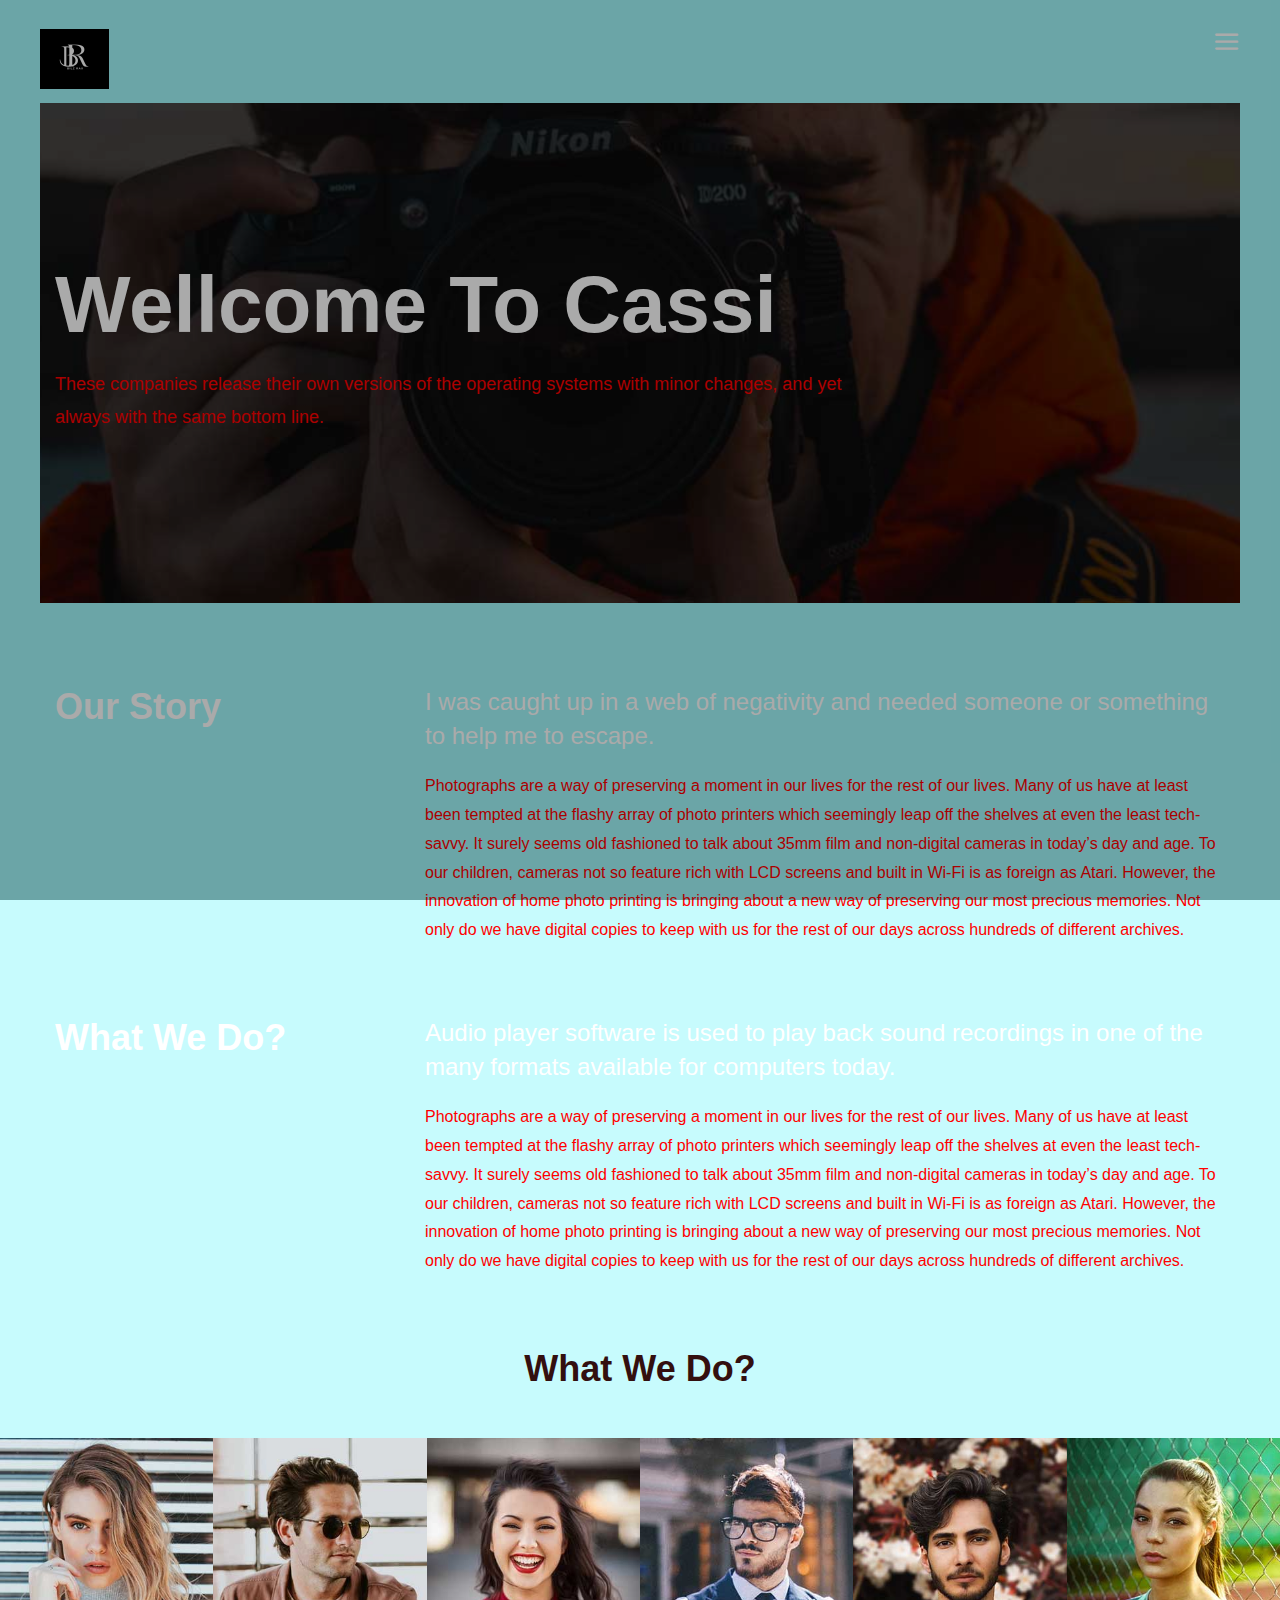
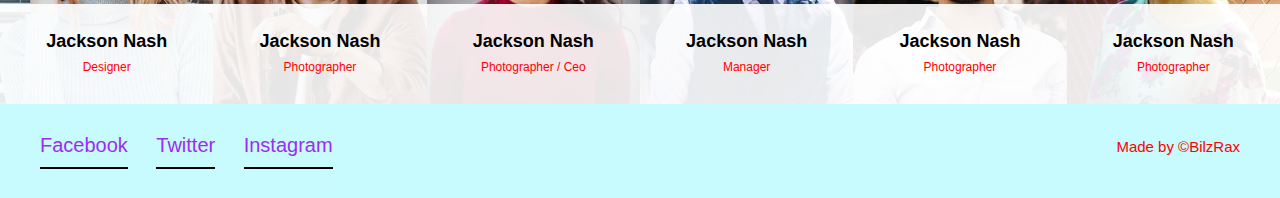
==== commit 3becdc23: "Initial commit" ====
--- a/about.html
+++ b/about.html
@@ -50,9 +50,7 @@
 				<a href="#">Twitter</a>
 				<a href="#">Instagram</a>
 			</div>
-			<div class="copyright"><p><!-- Link back to Colorlib can't be removed. Template is licensed under CC BY 3.0. -->
-  Copyright &copy;<script>document.write(new Date().getFullYear());</script> All rights reserved | This template is made with <i class="icon-heart color-danger" aria-hidden="true"></i> by <a href="https://colorlib.com" target="_blank">Colorlib</a>
-  <!-- Link back to Colorlib can't be removed. Template is licensed under CC BY 3.0. --></p></div>
+			<div class="copyright"><p>Made<i class="icon-heart color-danger" aria-hidden="true"></i> by <a href="https://colorlib.com" target="_blank">©BilzRax</a></p></div>
 		</div>
 	</div>
 	<!-- Offcanvas Menu Section end -->
--- a/css/style.css
+++ b/css/style.css
@@ -1,26 +1,17 @@
-/* =================================
-------------------------------------
-  Cassi | Photo Studio HTML Template
-  Version: 1.0
- ------------------------------------
- ====================================*/
-
-/*----------------------------------------*/
-
-/* Template default CSS
-/*----------------------------------------*/
-
+*{
+	padding: 0;
+}
 @import url("https://fonts.googleapis.com/css?family=Poppins:300,300i,400,400i,500,500i,600,600i,700,700i&display=swap");
 @import url("https://fonts.googleapis.com/css?family=Roboto:400,400i,700&display=swap");
 html, body {
 	height: 100%;
 	font-family: "Poppins", sans-serif;
 	-webkit-font-smoothing: antialiased;
-	background: #151515;
+	background: #4ef2f851;
 }
 h1, h2, h3, h4, h5, h6 {
 	margin: 0;
-	color: #333333;
+	color: #000000;
 	font-weight: 600;
 }
 h1 {
@@ -43,7 +34,7 @@
 }
 p {
 	font-size: 15px;
-	color: #bfbfbf;
+	color: #ff0000;
 	line-height: 1.8;
 }
 img {
@@ -95,7 +86,7 @@
 	padding-bottom: 105px;
 }
 .text-white h1, .text-white h2, .text-white h3, .text-white h4, .text-white h5, .text-white h6, .text-white p, .text-white span, .text-white li, .text-white a {
-	color: #fff;
+	color: rgb(51, 15, 15);
 }
 /*---------------------
   Commom elements
@@ -192,7 +183,7 @@
 	height: 100%;
 	left: 0;
 	top: 0;
-	background: #151515;
+	background: #494848;
 	z-index: 9999;
 	align-items: center;
 	justify-content: center;
@@ -372,7 +363,7 @@
 	display: inline-block;
 	width: 46px;
 	height: 46px;
-	border: 1px solid #fff;
+	border: 1px solid rgb(250, 0, 0);
 	color: #fff;
 	font-size: 20px;
 	padding-top: 6px !important;
@@ -412,11 +403,11 @@
 	padding: 5px 18px 4px;
 	margin-bottom: 20px;
 	font-weight: 500;
-	font-size: 14px;
+	font-size: 15px;
 	text-transform: uppercase;
 	letter-spacing: 2px;
-	color: #fff;
-	background: #242deb;
+	color: rgb(255, 255, 255);
+	background: #01020c;
 	position: relative;
 	opacity: 0;
 	filter: alpha(opacity=0);
@@ -424,7 +415,7 @@
 }
 .hero-text h2 {
 	font-size: 80px;
-	color: #fff;
+	color: rgb(255, 255, 255);
 	margin-bottom: 30px;
 	position: relative;
 	opacity: 0;
@@ -450,7 +441,7 @@
 	top: 50px;
 }
 .hero-text .ht-btn {
-	color: #fff;
+	color: rgb(0, 0, 0);
 	font-size: 16px;
 	font-weight: 500;
 	text-transform: uppercase;
@@ -464,7 +455,7 @@
 	font-size: 24px;
 	position: relative;
 	top: 5px;
-	color: #242deb;
+	color: #caeb24;
 	margin-left: 5px;
 }
 .hi-bg {
@@ -539,8 +530,8 @@
 }
 .footer-social a {
 	display: inline-block;
-	font-size: 14px;
-	color: #fff;
+	font-size: 20px;
+	color: rgb(156, 45, 241);
 	margin-right: 24px;
 	padding-bottom: 7px;
 	position: relative;
@@ -548,7 +539,7 @@
 	-moz-transition: all 0.4s;
 	-o-transition: all 0.4s;
 	transition: all 0.4s;
-	border-bottom: 2px solid rgba(255, 255, 255, 0.2);
+	border-bottom: 2px solid rgb(0, 0, 0);
 }
 .footer-social a:last-child {
 	margin-right: 0;
@@ -560,7 +551,7 @@
 	height: 2px;
 	left: 0;
 	bottom: -2px;
-	background: #242deb;
+	background: #ff0048;
 	-webkit-transition: all 0.4s;
 	-moz-transition: all 0.4s;
 	-o-transition: all 0.4s;
@@ -571,17 +562,17 @@
 }
 .copyright {
 	float: right;
-	color: #969696;
+	color: #fff200;
 	padding-top: 3px;
 }
 .copyright a {
-	color: #969696;
+	color: #ffe100;
 }
 .copyright a:hover {
 	text-decoration: underline;
 }
 .copyright i {
-	color: #c11;
+	color: rgb(238, 255, 0);
 }
 @media only screen and (min-width: 576px) and (max-width: 767px), (max-width: 576px) {
 	.copyright {
@@ -1061,7 +1052,7 @@
 	right: 0;
 	top: 1px;
 	font-size: 18px;
-	color: #6e6e6e;
+	color: #6d6d6d;
 }
 .bs-metas .bs-meta:last-child {
 	margin-right: 0;
@@ -1102,13 +1093,13 @@
 	display: inline-block;
 	font-size: 14px;
 	margin-right: 20px;
-	color: #969696;
+	color: #868686;
 }
 .blog-content .post-share a {
 	display: inline-block;
 	font-size: 14px;
 	margin-right: 15px;
-	color: #969696;
+	color: #8d8d8d;
 	padding: 0 2px;
 }
 .blog-content .post-share a:hover {
@@ -1148,7 +1139,7 @@
 	margin-bottom: 20px;
 	border: 1px solid #131313;
 	border-radius: 1px;
-	background: #2d2d2d;
+	background: #2f2f2f;
 }
 .comment-form input:focus, .comment-form textarea:focus {
 	background: #fff;
